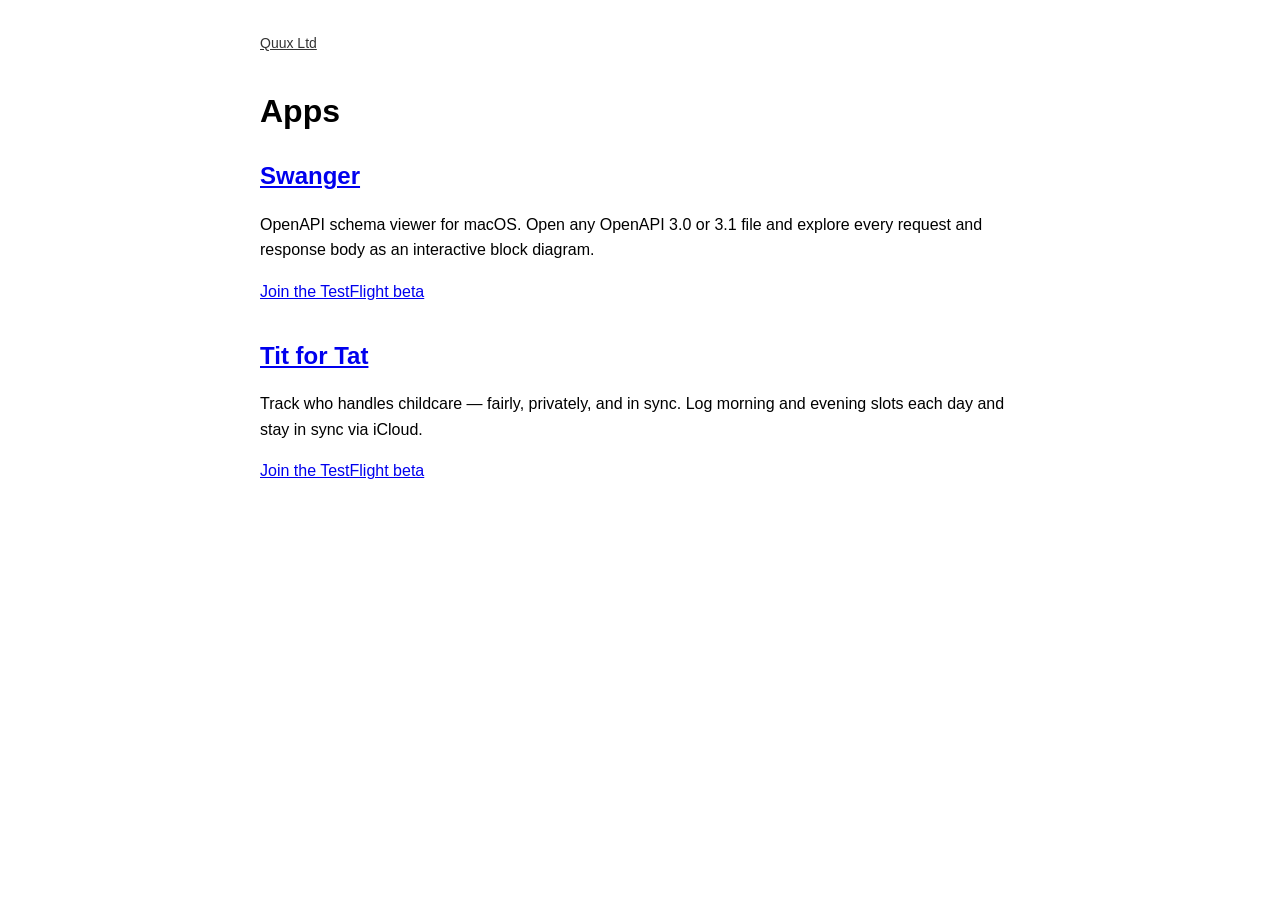
==== apps/index.html @ 502dcc08 "update apps pages" ====
<!doctype html>
<html lang="en">
  <head>
    <meta charset="utf-8" />
    <meta name="viewport" content="width=device-width, initial-scale=1" />
    <title>Apps — Quux Ltd</title>
    <style>
      body {
        font-family: Arial, sans-serif;
        margin: 2rem auto;
        max-width: 760px;
        line-height: 1.6;
        padding: 0 1rem;
      }
      h1, h2 {
        margin-bottom: 0.4rem;
      }
      nav {
        margin-bottom: 2rem;
        font-size: 0.875rem;
      }
      nav a {
        color: #333;
      }
      .app {
        margin-bottom: 2rem;
      }
    </style>
  </head>
  <body>
    <nav><a href="/">Quux Ltd</a></nav>

    <h1>Apps</h1>

    <div class="app">
      <h2><a href="swanger">Swanger</a></h2>
      <p>OpenAPI schema viewer for macOS. Open any OpenAPI 3.0 or 3.1 file and explore every request and response body as an interactive block diagram.</p>
      <p><a href="https://testflight.apple.com/join/9vk2s1z2">Join the TestFlight beta</a></p>
    </div>

    <div class="app">
      <h2><a href="tit4tat">Tit for Tat</a></h2>
      <p>Track who handles childcare — fairly, privately, and in sync. Log morning and evening slots each day and stay in sync via iCloud.</p>
      <p><a href="https://testflight.apple.com/join/hRtBSZHW">Join the TestFlight beta</a></p>
    </div>
  </body>
</html>
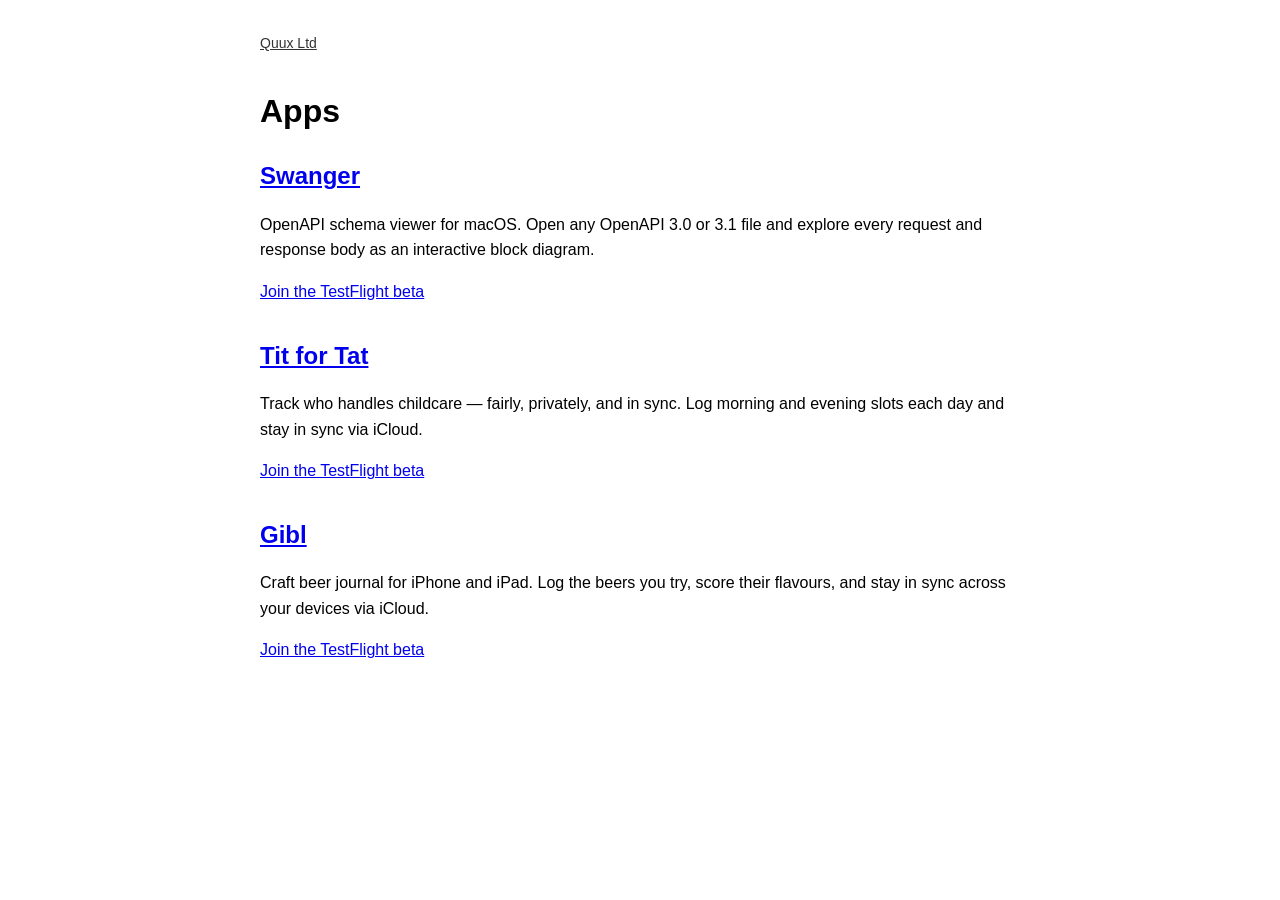
==== commit 474b3781: "add Gibl app" ====
--- a/apps/index.html
+++ b/apps/index.html
@@ -43,5 +43,11 @@
       <p>Track who handles childcare — fairly, privately, and in sync. Log morning and evening slots each day and stay in sync via iCloud.</p>
       <p><a href="https://testflight.apple.com/join/hRtBSZHW">Join the TestFlight beta</a></p>
     </div>
+
+    <div class="app">
+      <h2><a href="gibl">Gibl</a></h2>
+      <p>Craft beer journal for iPhone and iPad. Log the beers you try, score their flavours, and stay in sync across your devices via iCloud.</p>
+      <p><a href="https://testflight.apple.com/join/Ev1AAqpV">Join the TestFlight beta</a></p>
+    </div>
   </body>
 </html>
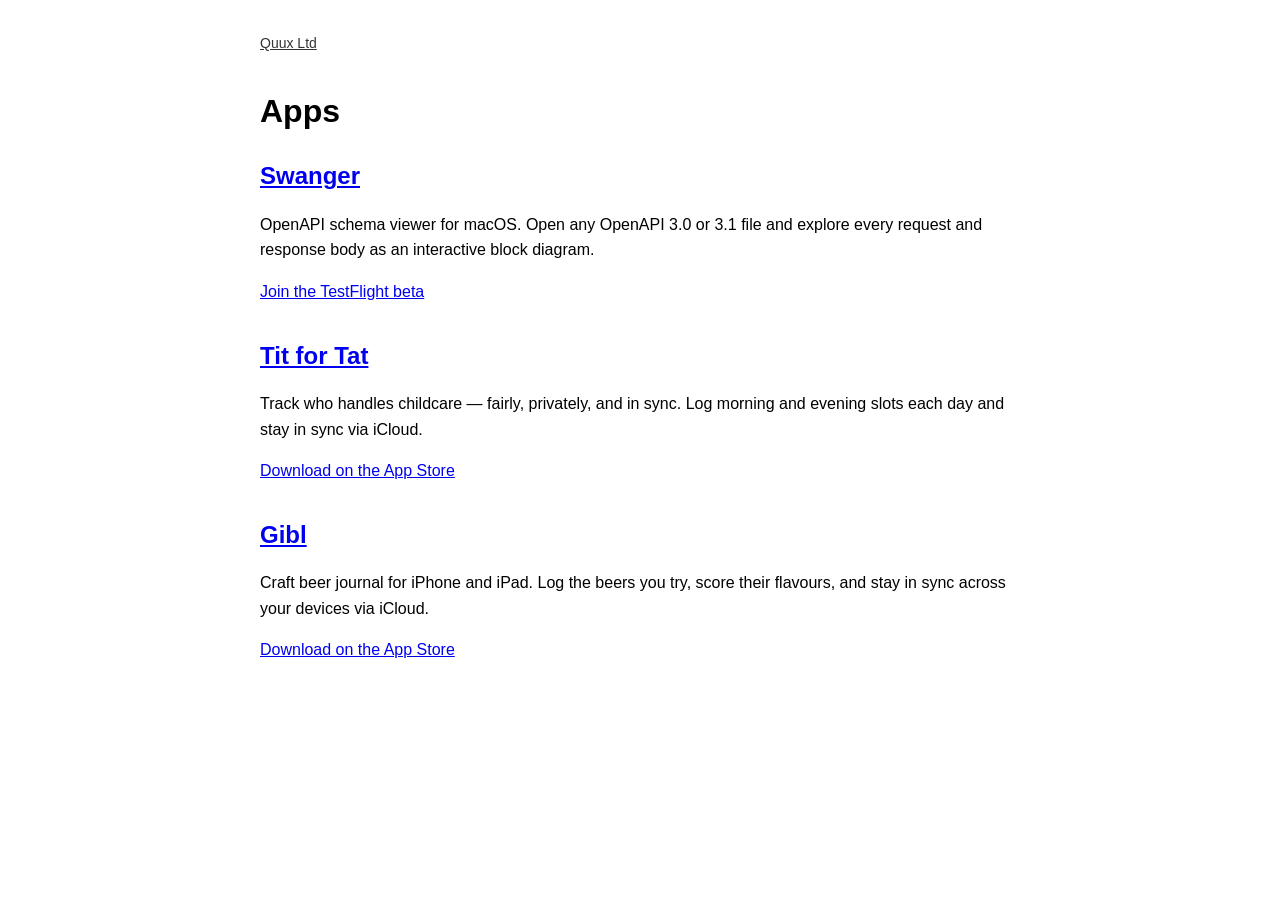
==== commit 4321d6fe: "Update apps links" ====
--- a/apps/index.html
+++ b/apps/index.html
@@ -41,13 +41,13 @@
     <div class="app">
       <h2><a href="tit4tat">Tit for Tat</a></h2>
       <p>Track who handles childcare — fairly, privately, and in sync. Log morning and evening slots each day and stay in sync via iCloud.</p>
-      <p><a href="https://testflight.apple.com/join/hRtBSZHW">Join the TestFlight beta</a></p>
+      <p><a href="https://apps.apple.com/gb/app/tit-for-tat/id6829557138">Download on the App Store</a></p>
     </div>
 
     <div class="app">
       <h2><a href="gibl">Gibl</a></h2>
       <p>Craft beer journal for iPhone and iPad. Log the beers you try, score their flavours, and stay in sync across your devices via iCloud.</p>
-      <p><a href="https://testflight.apple.com/join/Ev1AAqpV">Join the TestFlight beta</a></p>
+      <p><a href="https://apps.apple.com/us/app/craft-beer-notes/id966030322">Download on the App Store</a></p>
     </div>
   </body>
 </html>
